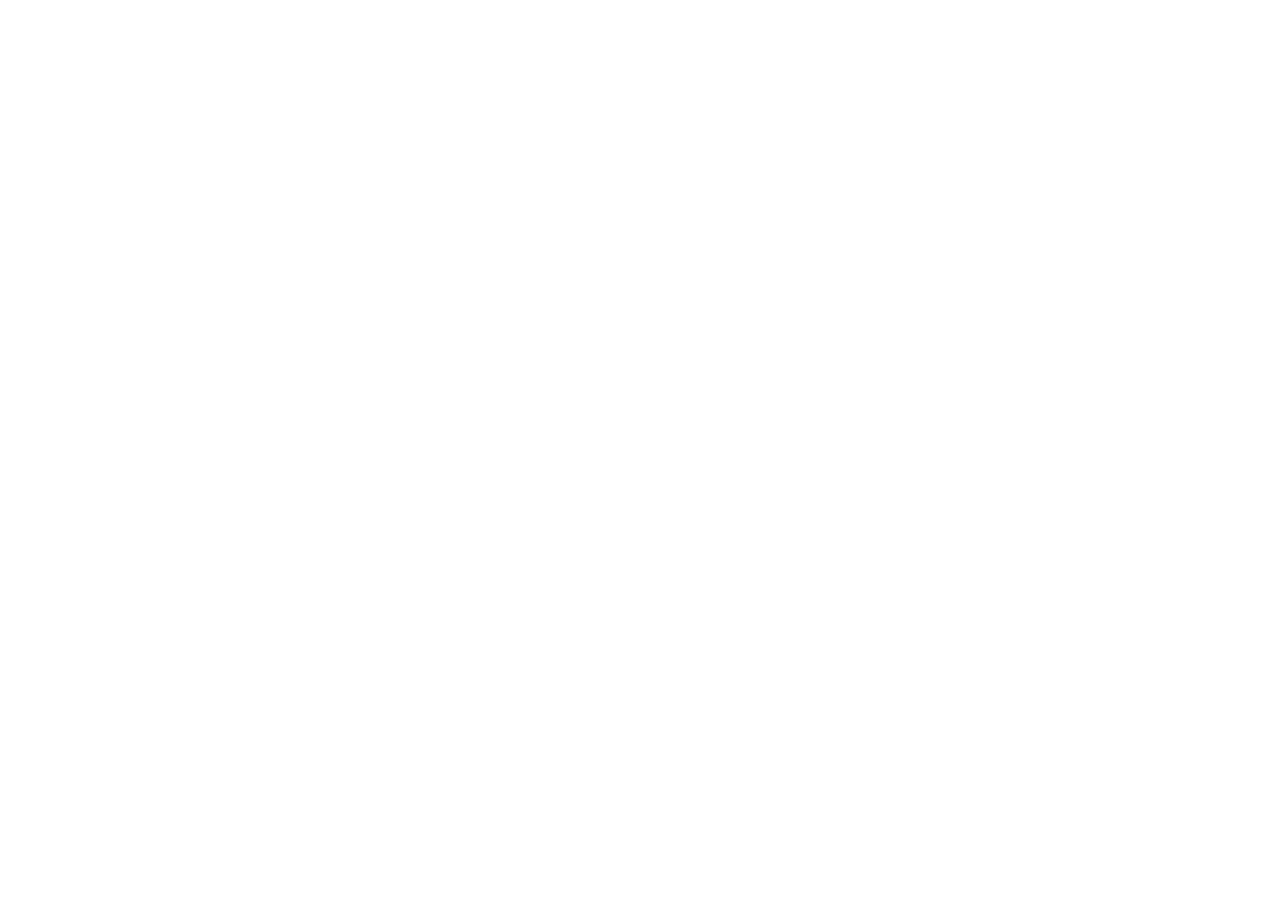
==== index.html @ 47c78ae7 "Initial commit" ====
<!DOCTYPE html>
<html lang="en">
<head>
    <meta charset="UTF-8">
    <meta name="viewport" content="width=device-width, initial-scale=1.0">
    <title>Object-o-matic</title>
    <script>
        function makeCar (){
            let makes = ["Chevy", "GM", "Fiat", "Webville Motors", "Tucker"];
            let models = ["Cadillac", "500", "Bel-Air", "Taxi", "Torpedo"];
            let years = [1955, 1957, 1948, 1954, 1961];
            let colors = ["red", "blue", "tan", "yellow", "white"];
            let convertible = [true, false];

            let rand1 = Math.floor(Math.random() * makes.length);
            let rand2 = Math.floor(Math.random() * models.length);
            let rand3 = Math.floor(Math.random() * years.length);
            let rand4 = Math.floor(Math.random() * colors.length);
            let rand5 = Math.floor(Math.random() * 5)+1;
            let rand6 = Math.floor(Math.random() * 2);

            let car = {
                make: makes[rand1],
                model: models[rand2],
                year: years[rand3],
                color: colors[rand4],
                passengers: rand5,
                convertible: convertible[rand6],
                mileage: 0
            };

            return car;
        }   

        function displayCar (car) {
            console.log("Your new car is a " + car.year + " " + car.make + " " + car.model);
        }

        let carToSell = makeCar();
        displayCar(carToSell);
        
    </script>
</head>
<body>
    
</body>
</html>
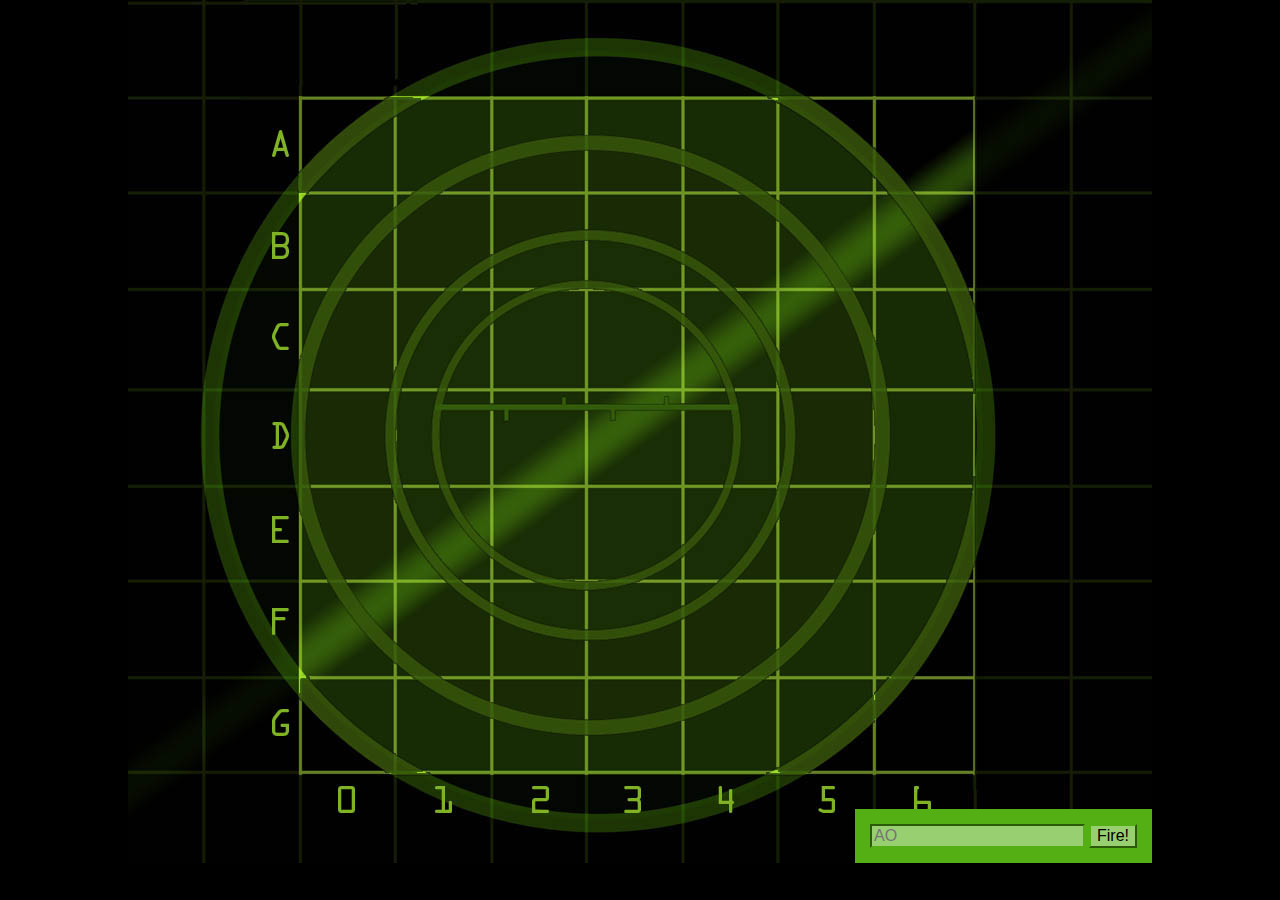
==== commit ab502528: "Create a model" ====
--- a/index.html
+++ b/index.html
@@ -3,45 +3,82 @@
 <head>
     <meta charset="UTF-8">
     <meta name="viewport" content="width=device-width, initial-scale=1.0">
-    <title>Object-o-matic</title>
-    <script>
-        function makeCar (){
-            let makes = ["Chevy", "GM", "Fiat", "Webville Motors", "Tucker"];
-            let models = ["Cadillac", "500", "Bel-Air", "Taxi", "Torpedo"];
-            let years = [1955, 1957, 1948, 1954, 1961];
-            let colors = ["red", "blue", "tan", "yellow", "white"];
-            let convertible = [true, false];
-
-            let rand1 = Math.floor(Math.random() * makes.length);
-            let rand2 = Math.floor(Math.random() * models.length);
-            let rand3 = Math.floor(Math.random() * years.length);
-            let rand4 = Math.floor(Math.random() * colors.length);
-            let rand5 = Math.floor(Math.random() * 5)+1;
-            let rand6 = Math.floor(Math.random() * 2);
-
-            let car = {
-                make: makes[rand1],
-                model: models[rand2],
-                year: years[rand3],
-                color: colors[rand4],
-                passengers: rand5,
-                convertible: convertible[rand6],
-                mileage: 0
-            };
-
-            return car;
-        }   
-
-        function displayCar (car) {
-            console.log("Your new car is a " + car.year + " " + car.make + " " + car.model);
-        }
-
-        let carToSell = makeCar();
-        displayCar(carToSell);
-        
-    </script>
+    <link rel="stylesheet" href="style.css">
+    <title>Battleship</title>
 </head>
 <body>
-    
+    <div id="board">
+        <div id="messageArea"></div>
+        <table>
+            <tr>
+                <td id="00"></td>
+                <td id="01"></td>
+                <td id="02"></td>
+                <td id="03"></td>
+                <td id="04"></td>
+                <td id="05"></td>
+                <td id="06"></td>
+            </tr>
+            <tr>
+                <td id="10"></td>
+                <td id="11"></td>
+                <td id="12"></td>
+                <td id="13"></td>
+                <td id="14"></td>
+                <td id="15"></td>
+                <td id="16"></td>
+            </tr>
+            <tr>
+                <td id="20"></td>
+                <td id="21"></td>
+                <td id="22"></td>
+                <td id="23"></td>
+                <td id="24"></td>
+                <td id="25"></td>
+                <td id="26"></td>
+            </tr>
+            <tr>
+                <td id="30"></td>
+                <td id="31"></td>
+                <td id="32"></td>
+                <td id="33"></td>
+                <td id="34"></td>
+                <td id="35"></td>
+                <td id="36"></td>
+            </tr>
+            <tr>
+                <td id="40"></td>
+                <td id="41"></td>
+                <td id="42"></td>
+                <td id="43"></td>
+                <td id="44"></td>
+                <td id="45"></td>
+                <td id="46"></td>
+            </tr>
+            <tr>
+                <td id="50"></td>
+                <td id="51"></td>
+                <td id="52"></td>
+                <td id="53"></td>
+                <td id="54"></td>
+                <td id="55"></td>
+                <td id="56"></td>
+            </tr>
+            <tr>
+                <td id="60"></td>
+                <td id="61"></td>
+                <td id="62"></td>
+                <td id="63"></td>
+                <td id="64"></td>
+                <td id="65"></td>
+                <td id="66"></td>
+            </tr>
+        </table>
+        <form>
+            <input type="text" id="guessInput" placeholder="AO">
+            <input type="button" id="fireButton" value="Fire!">
+        </form>
+    </div>
+    <script src="battleship.js"></script>
 </body>
 </html>--- a/style.css
+++ b/style.css
@@ -0,0 +1,59 @@
+body {
+    margin: 0;
+    padding: 0;
+    box-sizing: border-box;
+    background-color: black;
+}
+
+div#board {
+    position: relative;
+    width: 1024px;
+    height: 863px;
+    margin: auto;
+    background-image: url('images/board.jpg');
+}
+
+div#messageArea {
+    position: absolute;
+    top: 0;
+    left: 0;
+    color: rgb(83, 175, 19);
+}
+
+table {
+    position: absolute;
+    left: 173px;
+    top: 98px;
+    border-spacing: o;
+}
+
+td {
+    width: 94px;
+    height: 94px;
+}
+
+form {
+    position: absolute;
+    bottom: 0;
+    right: 0;
+    padding: 15px;
+    background-color: rgb(83, 175, 19);
+}
+
+form input {
+    background-color: rgb(152, 207, 113);
+    border-color: rgb(83, 175, 19);
+    font-size: 1em;
+}
+
+.hit {
+    background-image: url('images/ship.png');
+    background-repeat: no-repeat;
+
+}
+
+.miss {
+    background-image: url('images/miss.png');
+    background-repeat: no-repeat;
+    
+}